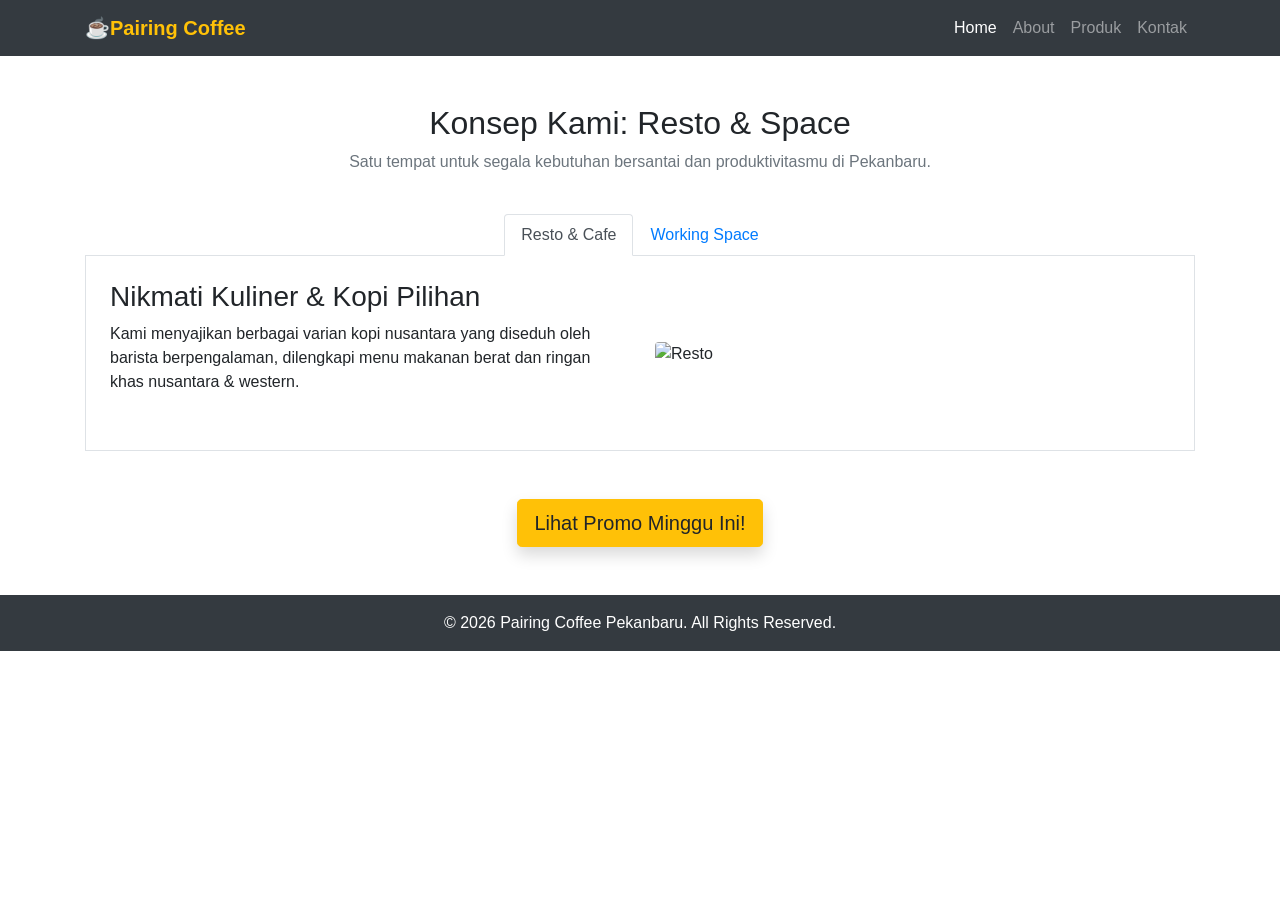
==== index.html @ a7c84865 "Add index.html for Pairing Coffee website Membuat index.html" ====
<!DOCTYPE html>
<html lang="id">
<head>
    <meta charset="UTF-8">
    <meta name="viewport" content="width=device-width, initial-scale=1.0">
    <title>Pairing Coffee - Resto & Space Pekanbaru</title>
    <link rel="stylesheet" href="https://cdn.jsdelivr.net/npm/bootstrap@4.5.3/dist/css/bootstrap.min.css">
    <link rel="stylesheet" href="style.css">
</head>
<body>

    <nav class="navbar navbar-expand-lg navbar-dark bg-dark sticky-top">
        <div class="container">
            <a class="navbar-brand font-weight-bold text-warning" href="index.html">☕Pairing Coffee </a>
            <button class="navbar-toggler" type="button" data-toggle="collapse" data-target="#navbarNav" aria-controls="navbarNav" aria-expanded="false" aria-label="Toggle navigation">
                <span class="navbar-toggler-icon"></span>
            </button>
            <div class="collapse navbar-collapse" id="navbarNav">
                <ul class="navbar-nav ml-auto">
                    <li class="nav-item active"><a class="nav-link" href="index.html">Home</a></li>
                    <li class="nav-item"><a class="nav-link" href="about.html">About</a></li>
                    <li class="nav-item"><a class="nav-link" href="produk.html">Produk</a></li>
                    <li class="nav-item"><a class="nav-link" href="kontak.html">Kontak</a></li>
                </ul>
            </div>
        </div>
    </nav>

    <div id="heroCarousel" class="carousel slide" data-ride="carousel">
        <ol class="carousel-indicators">
            <li data-target="#heroCarousel" data-slide-to="0" class="active"></li>
            <li data-target="#heroCarousel" data-slide-to="1"></li>
        </ol>
        <div class="carousel-inner">
            <div class="carousel-item active" style="background-image: url('https://images.unsplash.com/photo-1501339847302-ac426a4a7cbb?q=80&w=1200');">
                <div class="carousel-caption d-none d-md-block bg-dark-trans">
                    <h1>Premium Coffee Resto</h1>
                    <p>Tempat bersantap kuliner terbaik dengan cita rasa kopi premium di Pekanbaru.</p>
                </div>
            </div>
            <div class="carousel-item" style="background-image: url('https://images.unsplash.com/photo-1497366216548-37526070297c?q=80&w=1200');">
                <div class="carousel-caption d-none d-md-block bg-dark-trans">
                    <h1>Co-Working Space</h1>
                    <p>Ruang nyaman dan tenang untuk produktivitas, rapat, atau sekadar tugas kuliah.</p>
                </div>
            </div>
        </div>
        <a class="carousel-control-prev" href="#heroCarousel" role="button" data-slide="prev">
            <span class="carousel-control-prev-icon" aria-hidden="true"></span>
            <span class="sr-only">Previous</span>
        </a>
        <a class="carousel-control-next" href="#heroCarousel" role="button" data-slide="next">
            <span class="carousel-control-next-icon" aria-hidden="true"></span>
            <span class="sr-only">Next</span>
        </a>
    </div>

    <div class="container my-5">
        <div class="row text-center mb-4">
            <div class="col-12">
                <h2>Konsep Kami: Resto & Space</h2>
                <p class="text-muted">Satu tempat untuk segala kebutuhan bersantai dan produktivitasmu di Pekanbaru.</p>
            </div>
        </div>

        <ul class="nav nav-tabs justify-content-center" id="myTab" role="tablist">
            <li class="nav-item" role="presentation">
                <a class="nav-link active" id="resto-tab" data-toggle="tab" href="#resto" role="tab">Resto & Cafe</a>
            </li>
            <li class="nav-item" role="presentation">
                <a class="nav-link" id="space-tab" data-toggle="tab" href="#space" role="tab">Working Space</a>
            </li>
        </ul>
        <div class="tab-content border-left border-right border-bottom p-4 bg-white" id="myTabContent">
            <div class="tab-pane fade show active" id="resto" role="tabpanel">
                <div class="row align-items-center">
                    <div class="col-xs-12 col-sm-12 col-md-6 col-lg-6 mb-3">
                        <h3>Nikmati Kuliner & Kopi Pilihan</h3>
                        <p>Kami menyajikan berbagai varian kopi nusantara yang diseduh oleh barista berpengalaman, dilengkapi menu makanan berat dan ringan khas nusantara & western.</p>
                    </div>
                    <div class="col-xs-12 col-sm-12 col-md-6 col-lg-6">
                        <img src="https://images.unsplash.com/photo-1554118811-1e0d58224f24?q=80&w=500" class="img-fluid rounded" alt="Resto">
                    </div>
                </div>
            </div>
            <div class="tab-pane fade" id="space" role="tabpanel">
                <div class="row align-items-center">
                    <div class="col-xs-12 col-sm-12 col-md-6 col-lg-6 mb-3">
                        <h3>Koneksi Cepat & Suasana Tenang</h3>
                        <p>Butuh tempat skripsian atau meeting? Space kami dilengkapi dengan Wi-Fi super cepat, colokan listrik di setiap meja, dan ruangan ber-AC yang kondusif.</p>
                    </div>
                    <div class="col-xs-12 col-sm-12 col-md-6 col-lg-6">
                        <img src="https://images.unsplash.com/photo-1527192491265-7e15c55b1ed2?q=80&w=500" class="img-fluid rounded" alt="Space">
                    </div>
                </div>
            </div>
        </div>

        <div class="row mt-5 text-center">
            <div class="col-12">
                <button type="button" class="btn btn-warning btn-lg shadow" data-toggle="modal" data-target="#promoModal">
                    Lihat Promo Minggu Ini!
                </button>
            </div>
        </div>
    </div>

    <div class="modal fade" id="promoModal" tabindex="-1" aria-labelledby="promoModalLabel" aria-hidden="true">
        <div class="modal-dialog">
            <div class="modal-content">
                <div class="modal-header bg-warning">
                    <h5 class="modal-title font-weight-bold" id="promoModalLabel">🎉 Promo Spesial Pekanbaru!</h5>
                    <button type="button" class="close" data-shadow="modal" data-dismiss="modal" aria-label="Close">
                        <span aria-hidden="true">&215;</span>
                    </button>
                </div>
                <div class="modal-body text-center">
                    <h5>Diskon 20% Happy Hour</h5>
                    <p>Khusus untuk mahasiswa/pelajar di Pekanbaru, tunjukkan kartu mahasiswa kalian setiap hari Senin-Kamis jam 13.00 - 16.00 WIB!</p>
                    <img src="https://images.unsplash.com/photo-1511920170033-f8396924c348?q=80&w=300" class="img-fluid rounded mb-2" alt="Promo">
                </div>
                <div class="modal-footer">
                    <button type="button" class="btn btn-secondary" data-dismiss="modal">Tutup</button>
                    <a href="produk.html" class="btn btn-warning">Lihat Menu</a>
                </div>
            </div>
        </div>
    </div>

    <footer class="bg-dark text-white text-center py-3 mt-5">
        <p class="mb-0">&copy; 2026 Pairing Coffee Pekanbaru. All Rights Reserved.</p>
    </footer>

    <script src="https://code.jquery.com/jquery-3.5.1.slim.min.js"></script>
    <script src="https://cdn.jsdelivr.net/npm/bootstrap@4.5.3/dist/js/bootstrap.bundle.min.js"></script>
    <script src="script.js"></script>
</body>
</html>
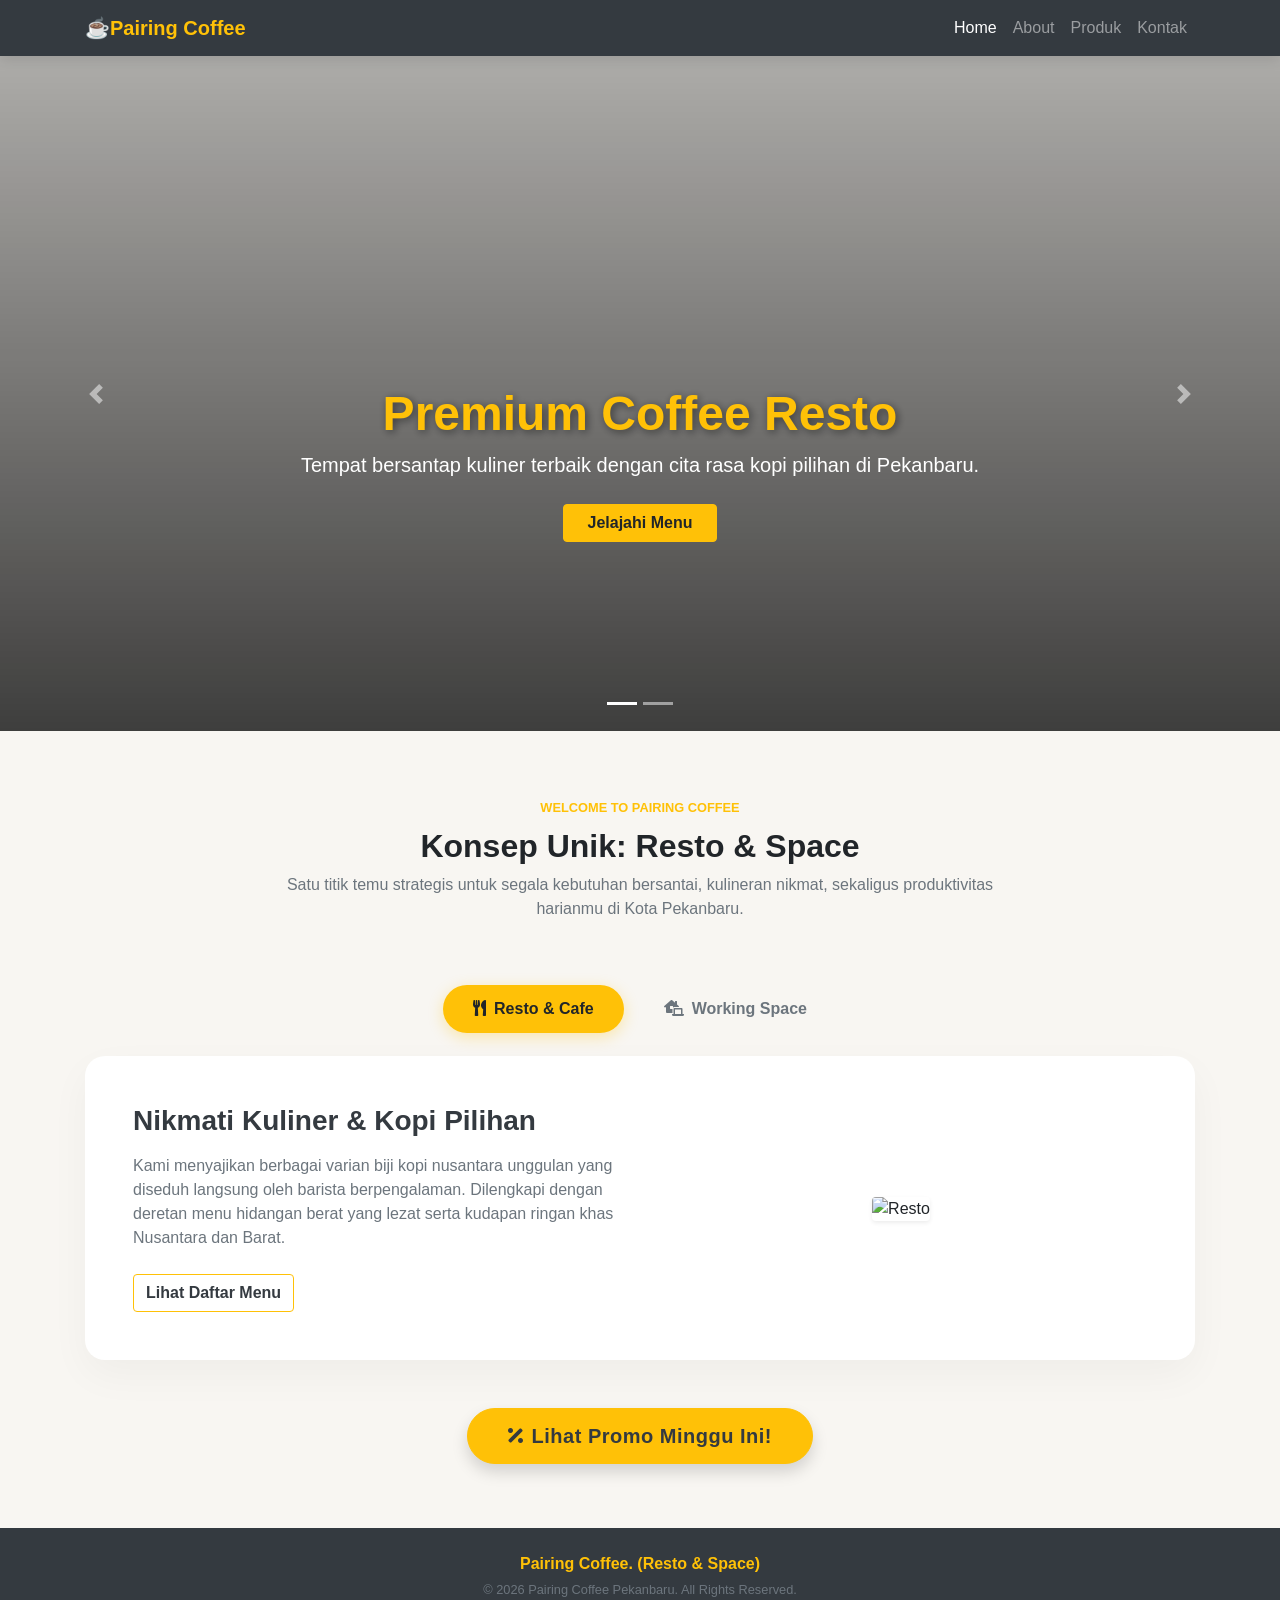
==== commit 521e7a26: "Enhance index.html with new styles and layout Memperbarui kodingan index.html" ====
--- a/index.html
+++ b/index.html
@@ -4,14 +4,94 @@
     <meta charset="UTF-8">
     <meta name="viewport" content="width=device-width, initial-scale=1.0">
     <title>Pairing Coffee - Resto & Space Pekanbaru</title>
+    <!-- Bootstrap 4.5.3 CSS -->
     <link rel="stylesheet" href="https://cdn.jsdelivr.net/npm/bootstrap@4.5.3/dist/css/bootstrap.min.css">
+    <!-- FontAwesome untuk sentuhan ikon modern -->
+    <link rel="stylesheet" href="https://cdnjs.cloudflare.com/ajax/libs/font-awesome/5.15.4/css/all.min.css">
     <link rel="stylesheet" href="style.css">
+    <style>
+        /* Gaya Tambahan Premium untuk Home */
+        body {
+            background-color: #f8f6f2;
+        }
+        .navbar {
+            box-shadow: 0 4px 12px rgba(0,0,0,0.1);
+        }
+        .carousel-item {
+            height: 75vh;
+            min-height: 450px;
+            background-size: cover;
+            background-position: center;
+        }
+        /* Efek gelap transparan mewah pada banner */
+        .carousel-overlay {
+            position: absolute;
+            top: 0;
+            left: 0;
+            width: 100%;
+            height: 100%;
+            background: linear-gradient(rgba(0,0,0,0.3), rgba(0,0,0,0.75));
+        }
+        .carousel-caption {
+            bottom: 25%;
+            z-index: 2;
+        }
+        .carousel-caption h1 {
+            font-size: 3rem;
+            text-shadow: 2px 2px 8px rgba(0,0,0,0.5);
+        }
+        /* Customisasi Tab Navigasi */
+        .custom-tabs .nav-link {
+            border: none;
+            color: #6c757d;
+            font-weight: 600;
+            padding: 12px 30px;
+            border-radius: 30px;
+            margin: 0 5px;
+            transition: all 0.3s ease;
+        }
+        .custom-tabs .nav-link.active {
+            background-color: #ffc107 !important;
+            color: #212529 !important;
+            box-shadow: 0 4px 15px rgba(255, 193, 7, 0.3);
+        }
+        .tab-content-box {
+            background: #ffffff;
+            border-radius: 20px;
+            box-shadow: 0 15px 40px rgba(0,0,0,0.04);
+            border: none !important;
+        }
+        .img-hover {
+            transition: transform 0.4s ease;
+        }
+        .img-hover:hover {
+            transform: scale(1.03);
+        }
+        .btn-custom-promo {
+            border-radius: 30px;
+            padding: 12px 40px;
+            font-weight: 700;
+            letter-spacing: 0.5px;
+            transition: all 0.3s ease;
+        }
+        .btn-custom-promo:hover {
+            transform: translateY(-3px);
+            box-shadow: 0 8px 25px rgba(255, 193, 7, 0.4) !important;
+        }
+        .modal-content {
+            border-radius: 15px;
+            border: none;
+            overflow: hidden;
+        }
+    </style>
 </head>
 <body>
 
+    <!-- NAVBAR COLLAPSE -->
     <nav class="navbar navbar-expand-lg navbar-dark bg-dark sticky-top">
         <div class="container">
-            <a class="navbar-brand font-weight-bold text-warning" href="index.html">☕Pairing Coffee </a>
+            <a class="navbar-brand font-weight-bold text-warning" href="index.html">☕Pairing Coffee
+            </a>
             <button class="navbar-toggler" type="button" data-toggle="collapse" data-target="#navbarNav" aria-controls="navbarNav" aria-expanded="false" aria-label="Toggle navigation">
                 <span class="navbar-toggler-icon"></span>
             </button>
@@ -26,22 +106,29 @@
         </div>
     </nav>
 
+    <!-- BOOTSTRAP CAROUSEL -->
     <div id="heroCarousel" class="carousel slide" data-ride="carousel">
         <ol class="carousel-indicators">
             <li data-target="#heroCarousel" data-slide-to="0" class="active"></li>
             <li data-target="#heroCarousel" data-slide-to="1"></li>
         </ol>
         <div class="carousel-inner">
+            <!-- Slide 1 -->
             <div class="carousel-item active" style="background-image: url('https://images.unsplash.com/photo-1501339847302-ac426a4a7cbb?q=80&w=1200');">
-                <div class="carousel-caption d-none d-md-block bg-dark-trans">
-                    <h1>Premium Coffee Resto</h1>
-                    <p>Tempat bersantap kuliner terbaik dengan cita rasa kopi premium di Pekanbaru.</p>
-                </div>
-            </div>
+                <div class="carousel-overlay"></div>
+                <div class="carousel-caption">
+                    <h1 class="font-weight-bold text-warning">Premium Coffee Resto</h1>
+                    <p class="lead d-none d-sm-block">Tempat bersantap kuliner terbaik dengan cita rasa kopi pilihan di Pekanbaru.</p>
+                    <a href="produk.html" class="btn btn-warning btn-md font-weight-bold px-4 mt-2">Jelajahi Menu</a>
+                </div>
+            </div>
+            <!-- Slide 2 -->
             <div class="carousel-item" style="background-image: url('https://images.unsplash.com/photo-1497366216548-37526070297c?q=80&w=1200');">
-                <div class="carousel-caption d-none d-md-block bg-dark-trans">
-                    <h1>Co-Working Space</h1>
-                    <p>Ruang nyaman dan tenang untuk produktivitas, rapat, atau sekadar tugas kuliah.</p>
+                <div class="carousel-overlay"></div>
+                <div class="carousel-caption">
+                    <h1 class="font-weight-bold text-warning">Co-Working Space</h1>
+                    <p class="lead d-none d-sm-block">Ruang nyaman, hening, dan produktif untuk rapat kerja maupun tugas kuliah Anda.</p>
+                    <a href="kontak.html" class="btn btn-warning btn-md font-weight-bold px-4 mt-2">Reservasi Space</a>
                 </div>
             </div>
         </div>
@@ -55,82 +142,100 @@
         </a>
     </div>
 
-    <div class="container my-5">
-        <div class="row text-center mb-4">
+    <!-- MAIN SECTION WITH GRID & TABS -->
+    <div class="container my-5 py-3">
+        <div class="row text-center mb-5">
             <div class="col-12">
-                <h2>Konsep Kami: Resto & Space</h2>
-                <p class="text-muted">Satu tempat untuk segala kebutuhan bersantai dan produktivitasmu di Pekanbaru.</p>
-            </div>
-        </div>
-
-        <ul class="nav nav-tabs justify-content-center" id="myTab" role="tablist">
+                <span class="text-warning font-weight-bold tracking-wide text-uppercase small">Welcome to Pairing Coffee</span>
+                <h2 class="font-weight-bold mt-2">Konsep Unik: Resto & Space</h2>
+                <p class="text-muted col-md-8 mx-auto">Satu titik temu strategis untuk segala kebutuhan bersantai, kulineran nikmat, sekaligus produktivitas harianmu di Kota Pekanbaru.</p>
+            </div>
+        </div>
+
+        <!-- BOOTSTRAP TABS -->
+        <ul class="nav nav-tabs justify-content-center border-0 custom-tabs mb-4" id="myTab" role="tablist">
             <li class="nav-item" role="presentation">
-                <a class="nav-link active" id="resto-tab" data-toggle="tab" href="#resto" role="tab">Resto & Cafe</a>
+                <a class="nav-link active" id="resto-tab" data-toggle="tab" href="#resto" role="tab"><i class="fas fa-utensils mr-2"></i>Resto & Cafe</a>
             </li>
             <li class="nav-item" role="presentation">
-                <a class="nav-link" id="space-tab" data-toggle="tab" href="#space" role="tab">Working Space</a>
+                <a class="nav-link" id="space-tab" data-toggle="tab" href="#space" role="tab"><i class="fas fa-laptop-house mr-2"></i>Working Space</a>
             </li>
         </ul>
-        <div class="tab-content border-left border-right border-bottom p-4 bg-white" id="myTabContent">
+        
+        <!-- TAB CONTENTS -->
+        <div class="tab-content tab-content-box p-4 p-md-5" id="myTabContent">
+            <!-- Resto Tab -->
             <div class="tab-pane fade show active" id="resto" role="tabpanel">
                 <div class="row align-items-center">
-                    <div class="col-xs-12 col-sm-12 col-md-6 col-lg-6 mb-3">
-                        <h3>Nikmati Kuliner & Kopi Pilihan</h3>
-                        <p>Kami menyajikan berbagai varian kopi nusantara yang diseduh oleh barista berpengalaman, dilengkapi menu makanan berat dan ringan khas nusantara & western.</p>
-                    </div>
-                    <div class="col-xs-12 col-sm-12 col-md-6 col-lg-6">
-                        <img src="https://images.unsplash.com/photo-1554118811-1e0d58224f24?q=80&w=500" class="img-fluid rounded" alt="Resto">
-                    </div>
-                </div>
-            </div>
+                    <div class="col-xs-12 col-sm-12 col-md-6 col-lg-6 mb-4 mb-md-0">
+                        <h3 class="font-weight-bold mb-3 text-dark">Nikmati Kuliner & Kopi Pilihan</h3>
+                        <p class="text-muted line-height-relaxed">Kami menyajikan berbagai varian biji kopi nusantara unggulan yang diseduh langsung oleh barista berpengalaman. Dilengkapi dengan deretan menu hidangan berat yang lezat serta kudapan ringan khas Nusantara dan Barat.</p>
+                        <a href="produk.html" class="btn btn-outline-warning text-dark font-weight-bold mt-2">Lihat Daftar Menu</a>
+                    </div>
+                    <div class="col-xs-12 col-sm-12 col-md-6 col-lg-6 text-center">
+                        <img src="https://images.unsplash.com/photo-1554118811-1e0d58224f24?q=80&w=500" class="img-fluid rounded shadow-sm img-hover" alt="Resto">
+                    </div>
+                </div>
+            </div>
+            <!-- Space Tab -->
             <div class="tab-pane fade" id="space" role="tabpanel">
                 <div class="row align-items-center">
-                    <div class="col-xs-12 col-sm-12 col-md-6 col-lg-6 mb-3">
-                        <h3>Koneksi Cepat & Suasana Tenang</h3>
-                        <p>Butuh tempat skripsian atau meeting? Space kami dilengkapi dengan Wi-Fi super cepat, colokan listrik di setiap meja, dan ruangan ber-AC yang kondusif.</p>
-                    </div>
-                    <div class="col-xs-12 col-sm-12 col-md-6 col-lg-6">
-                        <img src="https://images.unsplash.com/photo-1527192491265-7e15c55b1ed2?q=80&w=500" class="img-fluid rounded" alt="Space">
-                    </div>
-                </div>
-            </div>
-        </div>
-
+                    <div class="col-xs-12 col-sm-12 col-md-6 col-lg-6 mb-4 mb-md-0">
+                        <h3 class="font-weight-bold mb-3 text-dark">Koneksi Cepat & Suasana Tenang</h3>
+                        <p class="text-muted line-height-relaxed">Butuh tempat fokus untuk menyelesaikan skripsi, *remote working*, atau mengadakan rapat internal? Area Space kami difasilitasi dengan koneksi Wi-Fi bisnis berkecepatan tinggi, stopkontak melimpah di tiap meja, serta ruang ber-AC yang sangat kondusif.</p>
+                        <a href="kontak.html" class="btn btn-outline-warning text-dark font-weight-bold mt-2">Hubungi Pengelola</a>
+                    </div>
+                    <div class="col-xs-12 col-sm-12 col-md-6 col-lg-6 text-center">
+                        <img src="https://images.unsplash.com/photo-1527192491265-7e15c55b1ed2?q=80&w=500" class="img-fluid rounded shadow-sm img-hover" alt="Space">
+                    </div>
+                </div>
+            </div>
+        </div>
+
+        <!-- PROMO CALL-TO-ACTION BUTTON -->
         <div class="row mt-5 text-center">
             <div class="col-12">
-                <button type="button" class="btn btn-warning btn-lg shadow" data-toggle="modal" data-target="#promoModal">
-                    Lihat Promo Minggu Ini!
+                <button type="button" class="btn btn-warning text-dark btn-lg shadow btn-custom-promo" data-toggle="modal" data-target="#promoModal">
+                    <i class="fas fa-percentage mr-2"></i>Lihat Promo Minggu Ini!
                 </button>
             </div>
         </div>
     </div>
 
+    <!-- BOOTSTRAP MODAL -->
     <div class="modal fade" id="promoModal" tabindex="-1" aria-labelledby="promoModalLabel" aria-hidden="true">
-        <div class="modal-dialog">
+        <div class="modal-dialog modal-dialog-centered">
             <div class="modal-content">
-                <div class="modal-header bg-warning">
+                <!-- Perbaikan: Header dengan desain modern -->
+                <div class="modal-header bg-warning text-dark align-items-center">
                     <h5 class="modal-title font-weight-bold" id="promoModalLabel">🎉 Promo Spesial Pekanbaru!</h5>
-                    <button type="button" class="close" data-shadow="modal" data-dismiss="modal" aria-label="Close">
-                        <span aria-hidden="true">&215;</span>
+                    <!-- Perbaikan: data-dismiss dan token &times; -->
+                    <button type="button" class="close" data-dismiss="modal" aria-label="Close">
+                        <span aria-hidden="true">&times;</span>
                     </button>
                 </div>
-                <div class="modal-body text-center">
-                    <h5>Diskon 20% Happy Hour</h5>
-                    <p>Khusus untuk mahasiswa/pelajar di Pekanbaru, tunjukkan kartu mahasiswa kalian setiap hari Senin-Kamis jam 13.00 - 16.00 WIB!</p>
-                    <img src="https://images.unsplash.com/photo-1511920170033-f8396924c348?q=80&w=300" class="img-fluid rounded mb-2" alt="Promo">
-                </div>
-                <div class="modal-footer">
-                    <button type="button" class="btn btn-secondary" data-dismiss="modal">Tutup</button>
-                    <a href="produk.html" class="btn btn-warning">Lihat Menu</a>
+                <div class="modal-body text-center p-4">
+                    <h4 class="font-weight-bold text-dark mb-2">Diskon 20% Happy Hour</h4>
+                    <p class="text-muted">Khusus untuk rekan mahasiswa/pelajar di Pekanbaru. Cukup tunjukkan kartu identitas pelajar/mahasiswa aktifmu setiap hari **Senin - Kamis** jam **13.00 - 16.00 WIB**!</p>
+                    <img src="https://images.unsplash.com/photo-1511920170033-f8396924c348?q=80&w=400" class="img-fluid rounded shadow-sm my-3" alt="Promo">
+                </div>
+                <div class="modal-footer bg-light">
+                    <button type="button" class="btn btn-secondary font-weight-bold rounded-lg px-3" data-dismiss="modal">Tutup</button>
+                    <a href="produk.html" class="btn btn-warning text-dark font-weight-bold rounded-lg px-4">Lihat Menu</a>
                 </div>
             </div>
         </div>
     </div>
 
-    <footer class="bg-dark text-white text-center py-3 mt-5">
-        <p class="mb-0">&copy; 2026 Pairing Coffee Pekanbaru. All Rights Reserved.</p>
+    <!-- FOOTER -->
+    <footer class="bg-dark text-white text-center py-4 mt-5">
+        <div class="container">
+            <p class="mb-1 font-weight-bold text-warning">Pairing Coffee. (Resto & Space)</p>
+            <p class="mb-0 text-muted small">&copy; 2026 Pairing Coffee Pekanbaru. All Rights Reserved.</p>
+        </div>
     </footer>
 
+    <!-- Bootstrap 4 JavaScript Dependencies -->
     <script src="https://code.jquery.com/jquery-3.5.1.slim.min.js"></script>
     <script src="https://cdn.jsdelivr.net/npm/bootstrap@4.5.3/dist/js/bootstrap.bundle.min.js"></script>
     <script src="script.js"></script>
--- a/style.css
+++ b/style.css
@@ -0,0 +1,41 @@
+/* Custom Styles for Pairing Coffee */
+
+body {
+    background-color: #fcf9f5;
+    font-family: 'Segoe UI', Tahoma, Geneva, Verdana, sans-serif;
+}
+
+/* Kustomisasi Carousel */
+.carousel-item {
+    height: 70vh;
+    min-height: 400px;
+    background-no-repeat: no-repeat;
+    background-size: cover;
+    background-position: center;
+}
+
+.bg-dark-trans {
+    background: rgba(0, 0, 0, 0.6);
+    padding: 20px;
+    border-radius: 10px;
+}
+
+/* Navigasi Tabs Custom */
+.nav-tabs .nav-link.active {
+    background-color: #ffc107 !important;
+    color: #212529 !important;
+    font-weight: bold;
+    border-color: #ffc107;
+}
+
+.nav-tabs .nav-link {
+    color: #495057;
+}
+
+/* Responsive utility backup jika versi lama browser butuh col-xs manual */
+@media (max-width: 575.98px) {
+    .col-xs-12 {
+        flex: 0 0 100%;
+        max-width: 100%;
+    }
+}
